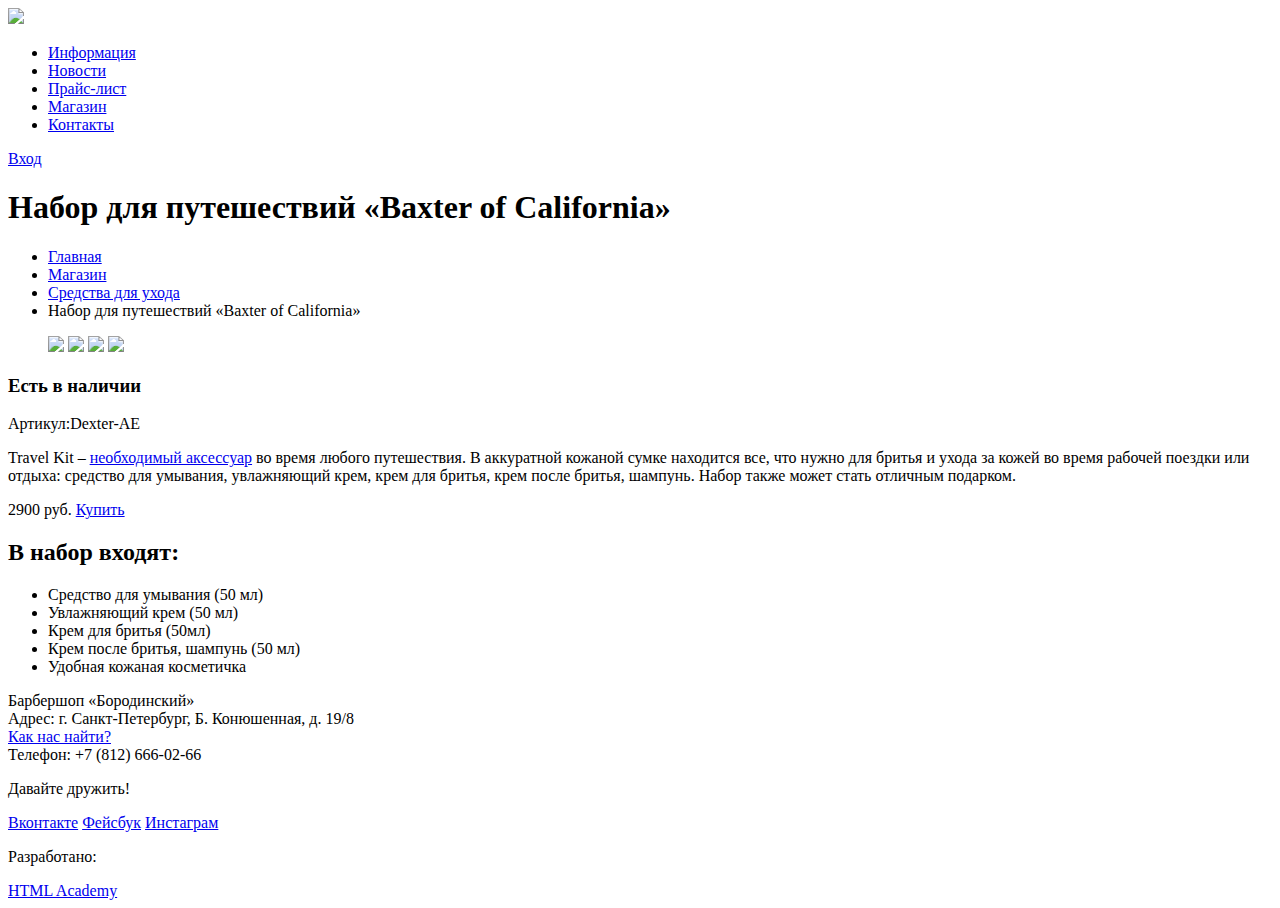
==== catalog-item.html @ 4556e222 "Сделана базовая разметка каталога и страницы товара" ====
<!DOCTYPE html>
<html lang="ru">
  <head>
    <meta charset="utf-8">
    <title>HTML Academy: Барбершоп-каталог</title>
  </head>
  <body>
  	<header class="main-header">
  		<div class="container">
  			<div class="logo">
  				<a href="#">
  					<img src="http://placehold.it/150x100">
  				</a>
  			</div>

  			<nav class="main-navigation">
  				<ul>
  					<li>
  						<a href="#">Информация</a>
  					</li>
  					<li>
  						<a href="#">Новости</a>
  					</li>
  					<li>
  						<a href="#">Прайс-лист</a>
  					</li>
  					<li>
  						<a href="#">Магазин</a>
  					</li>
  					<li>
  						<a href="#">Контакты</a>
  					</li>
  				</ul>
  			</nav>

  			<div class="user-block">
  				<a class="login" href="#">Вход</a>
  			</div>
  		</div>	
  	</header>
    <main>
    <!--не уверена, что необходимо оборачивать все содержимое main ещё и в article - ведь другого содержимого в main все равно нет -->
    <article class="container">
      <h1>Набор для путешествий &laquo;Baxter of California&raquo;</h1>
      <ul class="breadcrumbs">
        <li>
          <a href="#">Главная</a>
        </li>
        <li>
          <a href="#">Магазин</a>
        </li>
        <li>
          <a href="#">Средства для ухода</a>
        </li>
        <li>
          Набор для путешествий &laquo;Baxter of California&raquo;
        </li>
      </ul>

      <figure class="photos">
        <img class="photos-large" src="http://placehold.it/150x100">
        <img src="http://placehold.it/150x100">
        <img src="http://placehold.it/150x100">
        <img src="http://placehold.it/150x100">
      </figure>

      <section class="product-description">
        <!-- разметила как заголовок, т.к. считаю эту информацию достаточно важной -->
        <h3>Есть в наличии</h3>
        <div class="product-code">Артикул:Dexter-AE</div>
        <p>
          Travel Kit – 
          <a href="#">необходимый аксессуар</a>
          во время любого путешествия. В аккуратной кожаной сумке находится все, что нужно для бритья и ухода за кожей во время рабочей поездки или отдыха: средство для умывания, увлажняющий крем, крем для бритья, крем после бритья, шампунь. Набор также может стать отличным подарком.
        </p>

        <span>2900 руб.</span>
        <a class="btn" href="#">Купить</a>

        <h2>В набор входят:</h2>
        <ul class="product-composition">
          <li>Средство для умывания (50 мл)</li>
          <li>Увлажняющий крем (50 мл)</li>
          <li>Крем для бритья (50мл)</li>
          <li>Крем после бритья, шампунь (50 мл)</li>
          <li>Удобная кожаная косметичка</li>
        </ul>
      </section>    
    </article>

  </main>
  <footer class="main-footer">
    <div class="container">
      <section class="footer-contacts">
        Барбершоп «Бородинский»<br>
        Адрес: г. Санкт-Петербург, Б. Конюшенная, д. 19/8<br>
        <a href="#">Как нас найти?</a><br>
        Телефон: +7 (812) 666-02-66
      </section>
      <section class="footer-social">
        <p>Давайте дружить!</p>
        <a class="social-btn social-btn-vk" href="#">Вконтакте</a>
        <a class="social-btn social-btn-fb" href="#">Фейсбук</a>
        <a class="social-btn social-btn-inst" href="#">Инстаграм</a>
      </section>
      <section class="footer-copyright">
        <p>Разработано:</p>
        <a class="btn" href="https://htmlacademy.ru">HTML Academy</a>
      </section>
      </div>
    </footer>
</body>
</html>
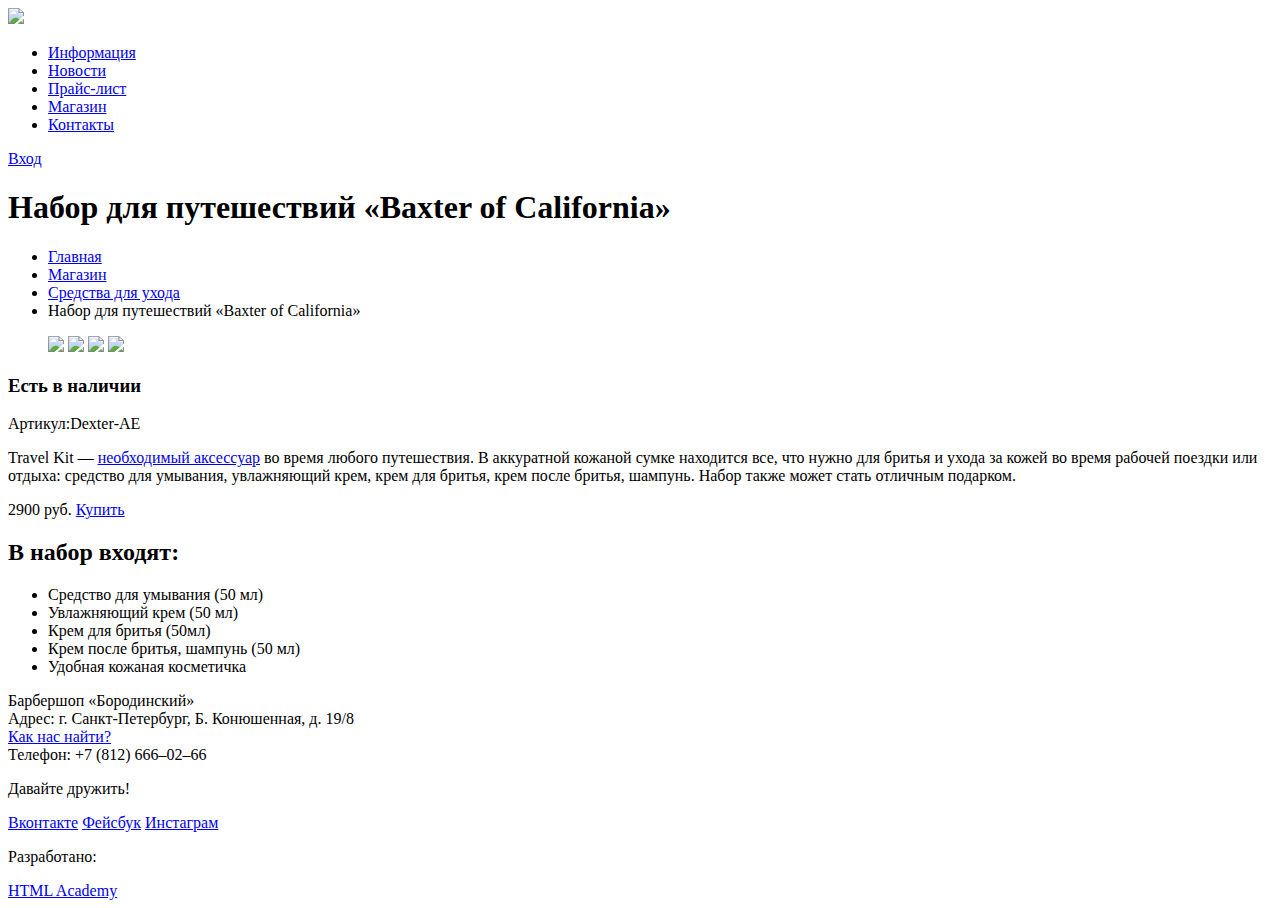
==== commit cb24c8da: "Дефис и тире заменены на спецсимволы" ====
--- a/catalog-item.html
+++ b/catalog-item.html
@@ -2,7 +2,7 @@
 <html lang="ru">
   <head>
     <meta charset="utf-8">
-    <title>HTML Academy: Барбершоп-каталог</title>
+    <title>HTML Academy: Барбершоп&#x2010;страница товара</title>
   </head>
   <body>
   	<header class="main-header">
@@ -22,7 +22,7 @@
   						<a href="#">Новости</a>
   					</li>
   					<li>
-  						<a href="#">Прайс-лист</a>
+  						<a href="#">Прайс&#x2010;лист</a>
   					</li>
   					<li>
   						<a href="#">Магазин</a>
@@ -67,9 +67,9 @@
       <section class="product-description">
         <!-- разметила как заголовок, т.к. считаю эту информацию достаточно важной -->
         <h3>Есть в наличии</h3>
-        <div class="product-code">Артикул:Dexter-AE</div>
+        <div class="product-code">Артикул:Dexter&#x2010;AE</div>
         <p>
-          Travel Kit – 
+          Travel Kit &mdash;
           <a href="#">необходимый аксессуар</a>
           во время любого путешествия. В аккуратной кожаной сумке находится все, что нужно для бритья и ухода за кожей во время рабочей поездки или отдыха: средство для умывания, увлажняющий крем, крем для бритья, крем после бритья, шампунь. Набор также может стать отличным подарком.
         </p>
@@ -92,10 +92,10 @@
   <footer class="main-footer">
     <div class="container">
       <section class="footer-contacts">
-        Барбершоп «Бородинский»<br>
-        Адрес: г. Санкт-Петербург, Б. Конюшенная, д. 19/8<br>
+        Барбершоп &laquo;Бородинский&raquo;<br>
+        Адрес: г. Санкт&#x2010;Петербург, Б. Конюшенная, д. 19/8<br>
         <a href="#">Как нас найти?</a><br>
-        Телефон: +7 (812) 666-02-66
+        Телефон: +7 (812) 666&#x2012;02&#x2012;66
       </section>
       <section class="footer-social">
         <p>Давайте дружить!</p>
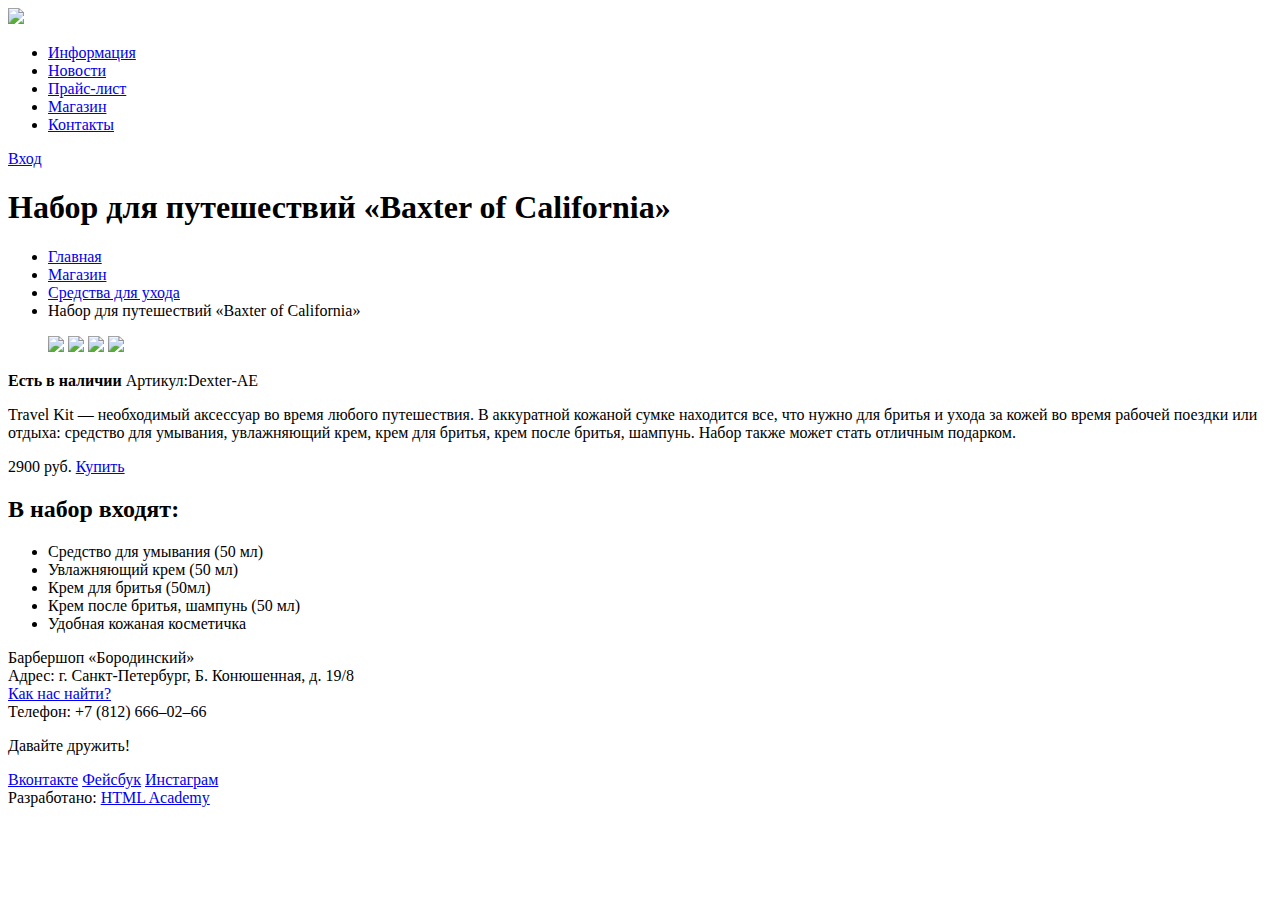
==== commit 44083b93: "Исправлены ошибки в базовой разметке (1-я проверка)" ====
--- a/catalog-item.html
+++ b/catalog-item.html
@@ -53,7 +53,7 @@
           <a href="#">Средства для ухода</a>
         </li>
         <li>
-          Набор для путешествий &laquo;Baxter of California&raquo;
+          <a>Набор для путешествий &laquo;Baxter of California&raquo;</a>
         </li>
       </ul>
 
@@ -65,17 +65,17 @@
       </figure>
 
       <section class="product-description">
-        <!-- разметила как заголовок, т.к. считаю эту информацию достаточно важной -->
-        <h3>Есть в наличии</h3>
-        <div class="product-code">Артикул:Dexter&#x2010;AE</div>
+        
+        <strong>Есть в наличии</strong>
+        <span class="product-code">Артикул:Dexter&#x2010;AE</span>
         <p>
-          Travel Kit &mdash;
-          <a href="#">необходимый аксессуар</a>
-          во время любого путешествия. В аккуратной кожаной сумке находится все, что нужно для бритья и ухода за кожей во время рабочей поездки или отдыха: средство для умывания, увлажняющий крем, крем для бритья, крем после бритья, шампунь. Набор также может стать отличным подарком.
+          Travel Kit &mdash; необходимый аксессуар во время любого путешествия. В аккуратной кожаной сумке находится все, что нужно для бритья и ухода за кожей во время рабочей поездки или отдыха: средство для умывания, увлажняющий крем, крем для бритья, крем после бритья, шампунь. Набор также может стать отличным подарком.
         </p>
-
-        <span>2900 руб.</span>
-        <a class="btn" href="#">Купить</a>
+        
+        <div class="product-purshase">
+          <span>2900 руб.</span>
+          <a class="btn" href="#">Купить</a>
+        </div>
 
         <h2>В набор входят:</h2>
         <ul class="product-composition">
@@ -92,10 +92,11 @@
   <footer class="main-footer">
     <div class="container">
       <section class="footer-contacts">
-        Барбершоп &laquo;Бородинский&raquo;<br>
-        Адрес: г. Санкт&#x2010;Петербург, Б. Конюшенная, д. 19/8<br>
-        <a href="#">Как нас найти?</a><br>
-        Телефон: +7 (812) 666&#x2012;02&#x2012;66
+        <p>Барбершоп &laquo;Бородинский&raquo;<br>
+          Адрес: г. Санкт&#x2010;Петербург, Б. Конюшенная, д. 19/8<br>
+          <a href="#">Как нас найти?</a><br>
+          Телефон: +7 (812) 666&#x2012;02&#x2012;66
+        </p>
       </section>
       <section class="footer-social">
         <p>Давайте дружить!</p>
@@ -104,7 +105,7 @@
         <a class="social-btn social-btn-inst" href="#">Инстаграм</a>
       </section>
       <section class="footer-copyright">
-        <p>Разработано:</p>
+        <span>Разработано:</span>
         <a class="btn" href="https://htmlacademy.ru">HTML Academy</a>
       </section>
       </div>
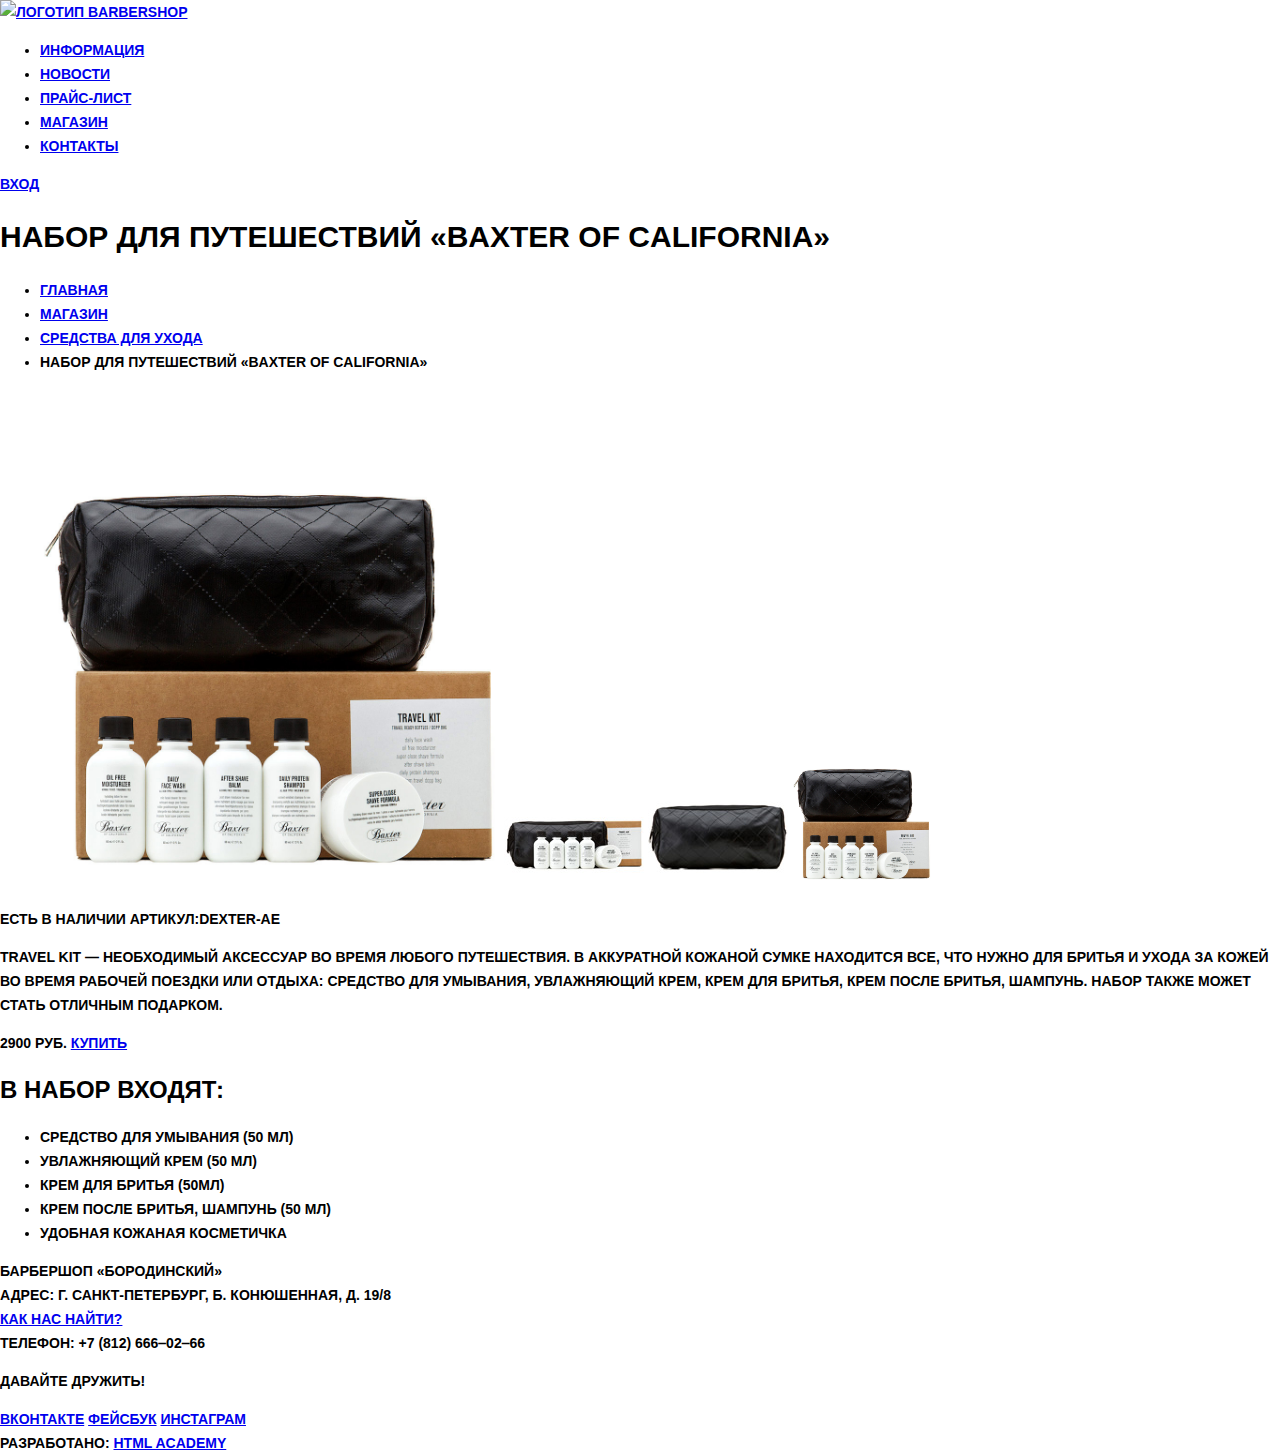
==== commit 26437be1: "Подключены изображения и стили к разметке" ====
--- a/catalog-item.html
+++ b/catalog-item.html
@@ -3,13 +3,15 @@
   <head>
     <meta charset="utf-8">
     <title>HTML Academy: Барбершоп&#x2010;страница товара</title>
+    <link rel="stylesheet" href="css/normalize.css">
+    <link rel="stylesheet" href="css/style.css">
   </head>
   <body>
   	<header class="main-header">
   		<div class="container">
   			<div class="logo">
-  				<a href="#">
-  					<img src="http://placehold.it/150x100">
+  				<a href="index.html">
+  					<img src="img/logo.png" width="111" height="24" alt="Логотип Barbershop">
   				</a>
   			</div>
 
@@ -44,13 +46,13 @@
       <h1>Набор для путешествий &laquo;Baxter of California&raquo;</h1>
       <ul class="breadcrumbs">
         <li>
-          <a href="#">Главная</a>
+          <a href="index.html">Главная</a>
         </li>
         <li>
           <a href="#">Магазин</a>
         </li>
         <li>
-          <a href="#">Средства для ухода</a>
+          <a href="catalog.html">Средства для ухода</a>
         </li>
         <li>
           <a>Набор для путешествий &laquo;Baxter of California&raquo;</a>
@@ -58,10 +60,10 @@
       </ul>
 
       <figure class="photos">
-        <img class="photos-large" src="http://placehold.it/150x100">
-        <img src="http://placehold.it/150x100">
-        <img src="http://placehold.it/150x100">
-        <img src="http://placehold.it/150x100">
+        <img src="img/travel-kit3.jpg" width="460" height="498" alt="Внешний вид Набора для путешествий Baxter of California">
+        <img src="img/travel-kit1.jpg"  width="140" height="149" alt="Внешний вид Набора для путешествий Baxter of California">
+        <img src="img/travel-kit2.jpg"  width="140" height="149" alt="Внешний вид Набора для путешествий Baxter of California">
+        <img class="photos-small" src="img/travel-kit3.jpg"  width="140" height="149" alt="Внешний вид Набора для путешествий Baxter of California">
       </figure>
 
       <section class="product-description">
--- a/css/style.css
+++ b/css/style.css
@@ -0,0 +1,18 @@
+body {
+	font-family: "PT Sans Narrow", sans-serif;
+	font-size: 14px;
+	font-weight: 700;
+	line-height: 24px;
+	color: #000000;
+	text-transform: uppercase;
+}
+
+h1 {
+	font-size: 30px;
+	line-height: 42px;
+}
+
+h2 {
+	font-size: 24px;
+	line-height: 30px;
+}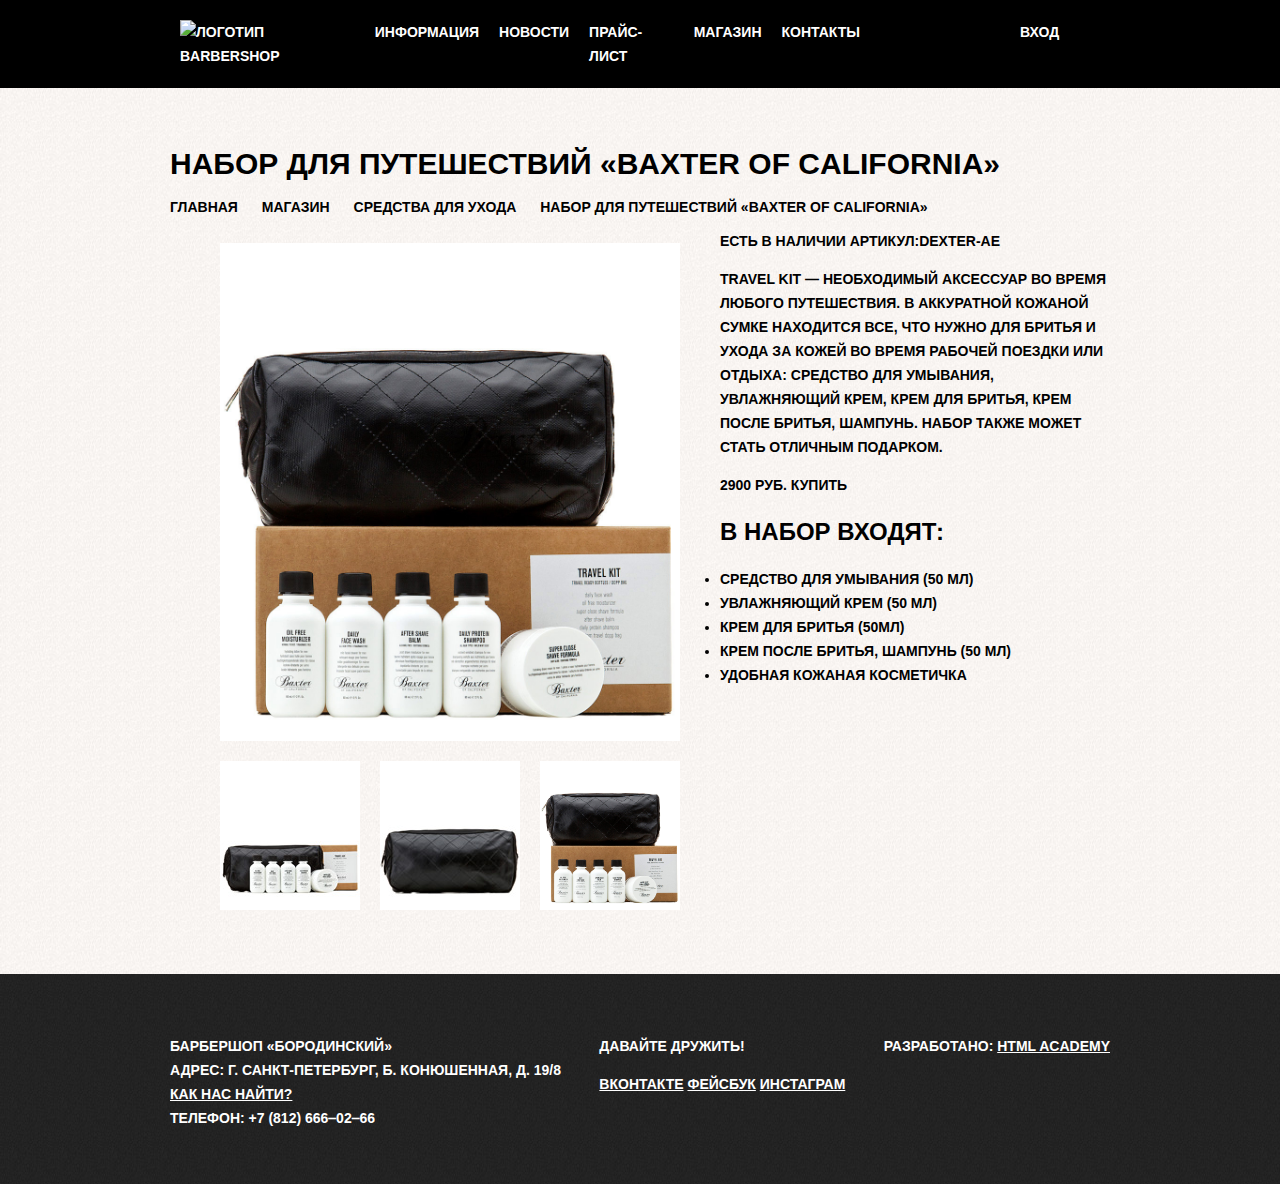
==== commit 524a3b15: "Добавлена сетка  каталога и страницы товара" ====
--- a/catalog-item.html
+++ b/catalog-item.html
@@ -8,15 +8,14 @@
   </head>
   <body>
   	<header class="main-header">
-  		<div class="container">
-  			<div class="logo">
-  				<a href="index.html">
-  					<img src="img/logo.png" width="111" height="24" alt="Логотип Barbershop">
-  				</a>
-  			</div>
-
-  			<nav class="main-navigation">
-  				<ul>
+  		<div class="container wrapper">
+  			<nav>
+  				<ul class="main-navigation">
+            <li class="logo">
+              <a href="index.html">
+                <img src="img/logo.png" width="111" height="24" alt="Логотип Barbershop">
+              </a>
+             </li>
   					<li>
   						<a href="#">Информация</a>
   					</li>
@@ -59,58 +58,63 @@
         </li>
       </ul>
 
-      <figure class="photos">
-        <img src="img/travel-kit3.jpg" width="460" height="498" alt="Внешний вид Набора для путешествий Baxter of California">
-        <img src="img/travel-kit1.jpg"  width="140" height="149" alt="Внешний вид Набора для путешествий Baxter of California">
-        <img src="img/travel-kit2.jpg"  width="140" height="149" alt="Внешний вид Набора для путешествий Baxter of California">
-        <img class="photos-small" src="img/travel-kit3.jpg"  width="140" height="149" alt="Внешний вид Набора для путешествий Baxter of California">
-      </figure>
+      <div class="wrapper">
+        <figure class="photos wrapper">
+          <img src="img/travel-kit3.jpg" width="460" height="498" alt="Внешний вид Набора для путешествий Baxter of California">
+          <img src="img/travel-kit1.jpg"  width="140" height="149" alt="Внешний вид Набора для путешествий Baxter of California">
+          <img src="img/travel-kit2.jpg"  width="140" height="149" alt="Внешний вид Набора для путешествий Baxter of California">
+          <img class="photos-small" src="img/travel-kit3.jpg"  width="140" height="149" alt="Внешний вид Набора для путешествий Baxter of California">
+        </figure>
 
-      <section class="product-description">
-        
-        <strong>Есть в наличии</strong>
-        <span class="product-code">Артикул:Dexter&#x2010;AE</span>
-        <p>
-          Travel Kit &mdash; необходимый аксессуар во время любого путешествия. В аккуратной кожаной сумке находится все, что нужно для бритья и ухода за кожей во время рабочей поездки или отдыха: средство для умывания, увлажняющий крем, крем для бритья, крем после бритья, шампунь. Набор также может стать отличным подарком.
-        </p>
-        
-        <div class="product-purshase">
-          <span>2900 руб.</span>
-          <a class="btn" href="#">Купить</a>
-        </div>
+        <section class="product-description">
+          
+          <strong>Есть в наличии</strong>
+          <span class="product-code">Артикул:Dexter&#x2010;AE</span>
+          <p>
+            Travel Kit &mdash; необходимый аксессуар во время любого путешествия. В аккуратной кожаной сумке находится все, что нужно для бритья и ухода за кожей во время рабочей поездки или отдыха: средство для умывания, увлажняющий крем, крем для бритья, крем после бритья, шампунь. Набор также может стать отличным подарком.
+          </p>
+          
+          <div class="product-purshase">
+            <span>2900 руб.</span>
+            <a class="btn" href="#">Купить</a>
+          </div>
 
-        <h2>В набор входят:</h2>
-        <ul class="product-composition">
-          <li>Средство для умывания (50 мл)</li>
-          <li>Увлажняющий крем (50 мл)</li>
-          <li>Крем для бритья (50мл)</li>
-          <li>Крем после бритья, шампунь (50 мл)</li>
-          <li>Удобная кожаная косметичка</li>
-        </ul>
-      </section>    
+          <h2>В набор входят:</h2>
+          <ul class="product-composition">
+            <li>Средство для умывания (50 мл)</li>
+            <li>Увлажняющий крем (50 мл)</li>
+            <li>Крем для бритья (50мл)</li>
+            <li>Крем после бритья, шампунь (50 мл)</li>
+            <li>Удобная кожаная косметичка</li>
+          </ul>
+        </section>
+      </div>    
     </article>
 
   </main>
+
   <footer class="main-footer">
-    <div class="container">
-      <section class="footer-contacts">
-        <p>Барбершоп &laquo;Бородинский&raquo;<br>
-          Адрес: г. Санкт&#x2010;Петербург, Б. Конюшенная, д. 19/8<br>
-          <a href="#">Как нас найти?</a><br>
-          Телефон: +7 (812) 666&#x2012;02&#x2012;66
-        </p>
-      </section>
-      <section class="footer-social">
-        <p>Давайте дружить!</p>
-        <a class="social-btn social-btn-vk" href="#">Вконтакте</a>
-        <a class="social-btn social-btn-fb" href="#">Фейсбук</a>
-        <a class="social-btn social-btn-inst" href="#">Инстаграм</a>
-      </section>
-      <section class="footer-copyright">
-        <span>Разработано:</span>
-        <a class="btn" href="https://htmlacademy.ru">HTML Academy</a>
-      </section>
+      <div class="container wrapper">
+        <section class="footer-contacts">
+          <p>Барбершоп &laquo;Бородинский&raquo;<br>
+            Адрес: г. Санкт&#x2010;Петербург, Б. Конюшенная, д. 19/8<br>
+            <a href="#">Как нас найти?</a><br>
+            Телефон: +7 (812) 666&#x2012;02&#x2012;66
+          </p>
+        </section>
+        <section class="footer-social">
+          <p>Давайте дружить!</p>
+          <a class="social-btn social-btn-vk" href="#">Вконтакте</a>
+          <a class="social-btn social-btn-fb" href="#">Фейсбук</a>
+          <a class="social-btn social-btn-inst" href="#">Инстаграм</a>
+        </section>
+        <section class="footer-copyright">
+          <span>Разработано:</span>
+          <a class="btn" href="https://htmlacademy.ru">HTML Academy</a>
+        </section>
       </div>
     </footer>
-</body>
+
+  </body>
 </html>
+
--- a/css/style.css
+++ b/css/style.css
@@ -10,9 +10,172 @@
 h1 {
 	font-size: 30px;
 	line-height: 42px;
+	margin: 0;
 }
 
 h2 {
 	font-size: 24px;
 	line-height: 30px;
+}
+
+ul {
+	padding: 0px;
+	margin: 0px;
+}
+
+.main-header {
+	
+	color: #ffffff;
+	background-color: #000000;
+}
+
+.container {
+	width: 940px;
+	margin: 0 auto;
+	padding: 0 10px;
+	
+}
+.main-header a {
+	display: block;
+	padding: 10px;
+	text-decoration: none;
+	color: #ffffff;
+}
+
+.wrapper {
+	display: flex;
+	justify-content: space-between;
+	flex-wrap: wrap;
+	
+}
+
+.main-navigation {
+	display: flex;
+	justify-content: space-around;
+	width: 700px;
+	list-style: none;
+}
+
+.main-navigation li {
+	padding: 10px 0;
+}
+
+.user-block {
+	width: 100px;
+	padding: 10px 0;
+}
+
+/*main*/
+
+main {
+	padding-top: 55px;
+	padding-bottom: 50px;
+	background: url("../img/content-background.jpg") #f8f5f2;
+}
+
+main a {
+	color: #000000;
+	text-decoration: none;
+}
+
+/*не знаю, насколько я правильно поступила с отрицательным маржином,
+ но второй вариант получался со слишком большой вложенностью:
+.breadcrumbs li:first-child a {padding-left: 0;};
+ */
+.breadcrumbs {
+	margin-left: -10px;
+}
+
+.breadcrumbs li {
+display: inline-block;
+}
+
+.breadcrumbs a {
+	display: block;
+	padding: 10px;
+}
+
+
+aside {
+	width: 220px;
+}
+
+aside label {
+	display: block;
+}
+
+aside label:last-child{
+	margin-bottom: 50px;
+}
+
+.results {
+	width: 700px;
+}
+.products-item {
+	width: 220px;
+	margin-bottom: 20px;
+	background-color: #ffffff;
+}
+
+h1 a{
+	font-size: 14px;
+	line-height: 18px;
+	color: #000000;
+	text-transform: none;
+
+
+}
+
+
+.products-paginator li {
+	display: inline-block;
+	margin-right: 7px;
+}
+
+.products-paginator a {
+	display: block;
+	width: 43px;
+	height: 43px;
+	line-height: 43px;
+	text-align: center;
+	color: #ffffff;
+	background-color: #000000;
+
+}
+
+.products-paginator .current {
+	color: #000000;
+	background-color: #ffffff;
+}
+
+/*footer*/
+
+.main-footer {
+	padding-top: 60px;
+	padding-bottom: 40px;
+	color: #ffffff;
+	background: url("../img/footer-background.jpg") #323232;
+
+}
+
+.main-footer a {
+	color: #ffffff;
+}
+
+.main-footer p {
+	margin-top: 0;
+}
+
+/*catalog-item*/
+
+.photos {
+	width: 460px;
+	padding-left: 10px;
+}
+.photos img:first-child {
+	margin-bottom: 20px;
+}
+
+.product-description {
+	width: 390px;
 }